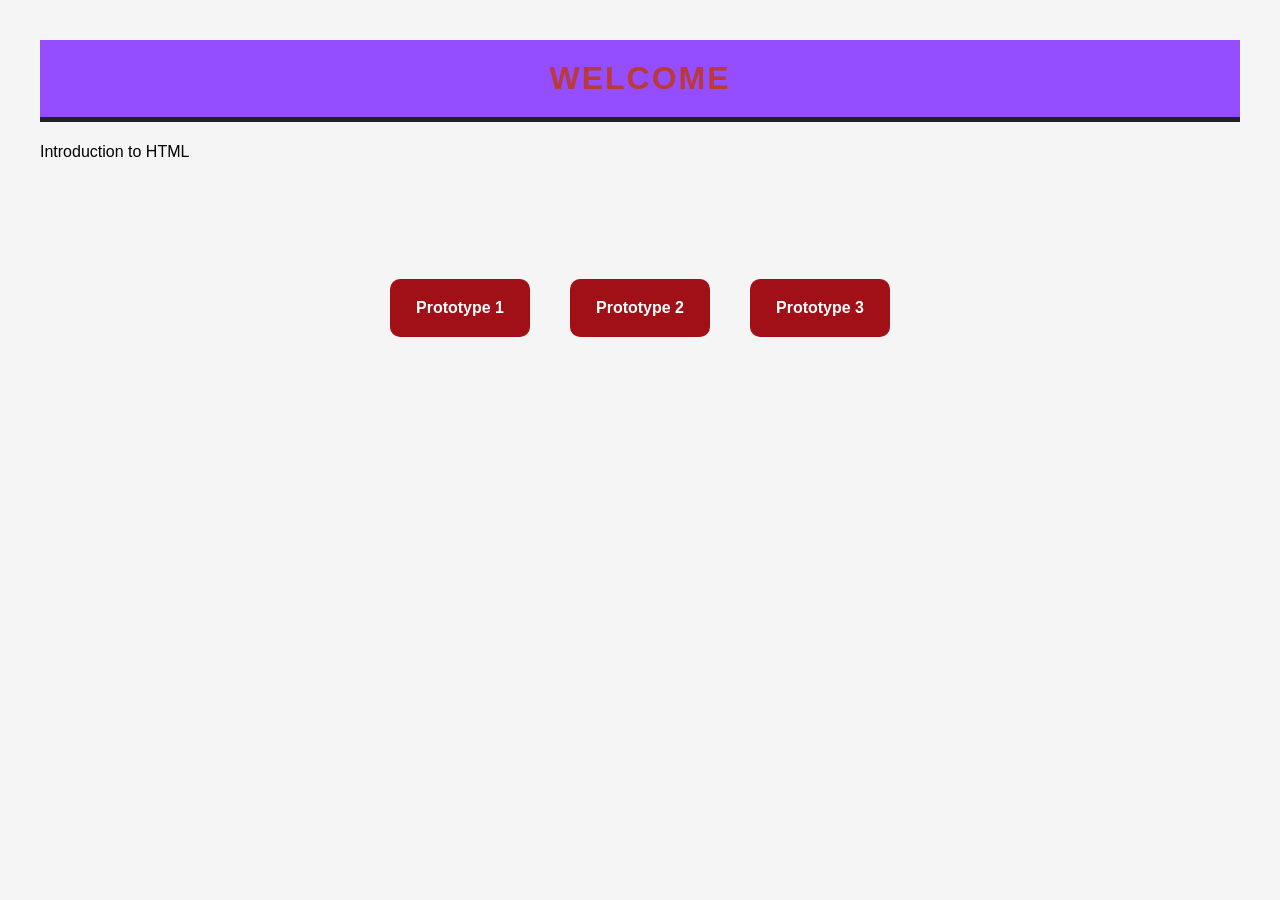
==== index.html @ c60ec123 "Palitha" ====
<!DOCTYPE html>
<html>
<head>
<title>Page 1</title>
<link rel='stylesheet' href='styles.css'>
</head>
<body>
<h1>Welcome</h1>
<p>Introduction to HTML</p>

<br><br>

<div class="link-container">
<p><a href='page2.html' class="link-box">Prototype 1</a></p>
<br>
<p><a href='page3.html' class="link-box">Prototype 2</a></p>
<br>
<p><a href='page4.html' class="link-box">Prototype 3</a></p>
</div>

</body>
</html>
---- styles.css ----
body {
    font-family: Arial, sans-serif;
    margin: 40px;
    background-color: #f5f5f5;
}

h1 {
    color: rgb(186, 57, 57);
    background-color: #944dff;
    text-align: center;
    padding: 20px;
    text-transform: uppercase;
    letter-spacing: 2px;
    border-bottom: 5px solid #222;
}

img {
    border-radius: 10px;
    margin-top: 10px;
}

a {
    text-decoration: none;
    color: white;
    background-color: #007BFF;
    padding: 8px 14px;
    border-radius: 6px;
}

a:hover {
    background-color: #0056b3;
}


.link-container {
    display: flex;              
    justify-content: center;   
    gap: 20px;                  
    margin-top: 50px;
}

.link-box {
    display: block;
    width: 100px;
    padding: 20px;
    text-align: center;
    background-color: #a21017;
    color: white;
    text-decoration: none;
    border-radius: 10px;
    font-weight: bold;
    transition: 0.3s;
}

.link-box:hover {
    background-color: #2c3e50;
}
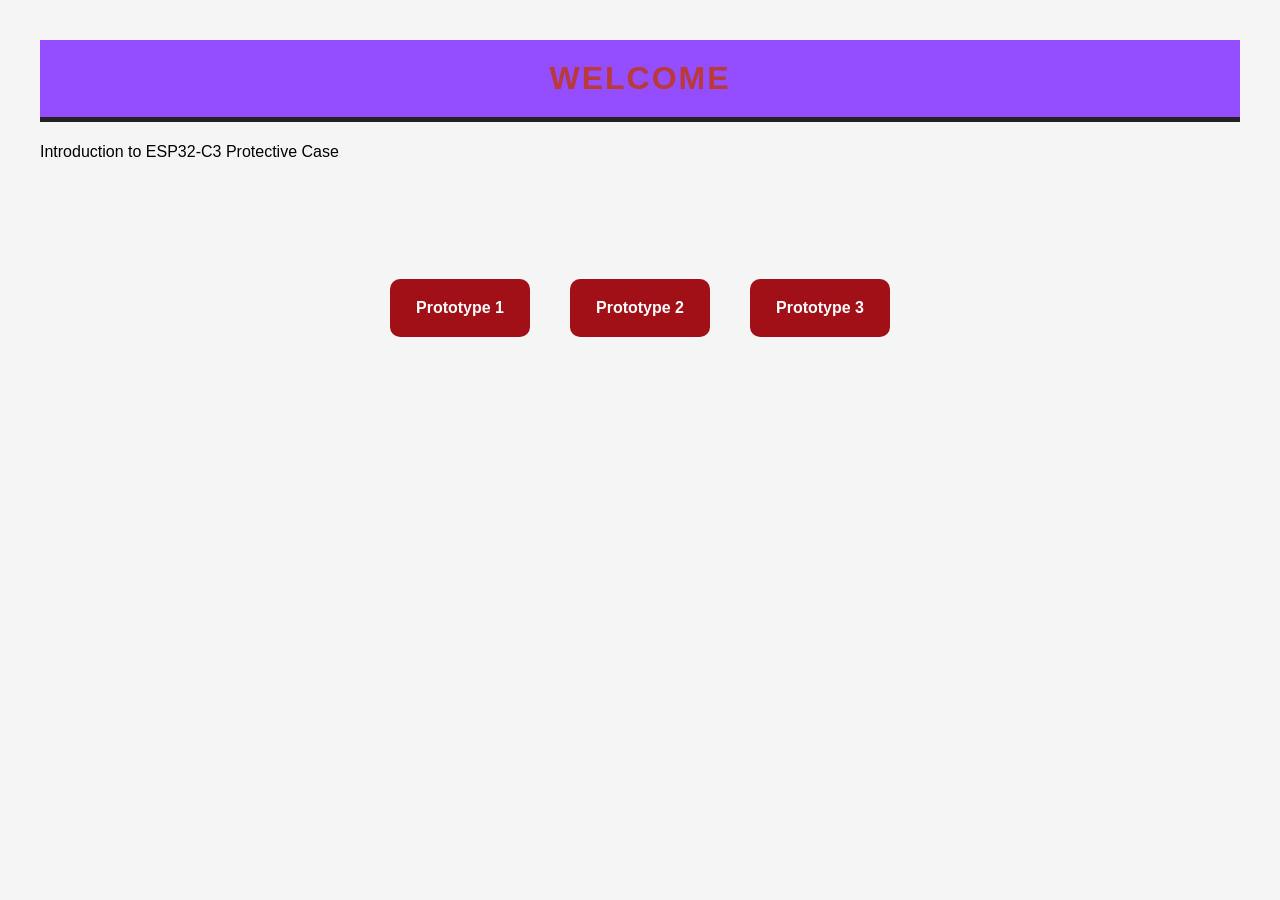
==== commit 4852863b: "change headder" ====
--- a/index.html
+++ b/index.html
@@ -6,7 +6,7 @@
 </head>
 <body>
 <h1>Welcome</h1>
-<p>Introduction to HTML</p>
+<p>Introduction to ESP32-C3 Protective Case</p>
 
 <br><br>
 
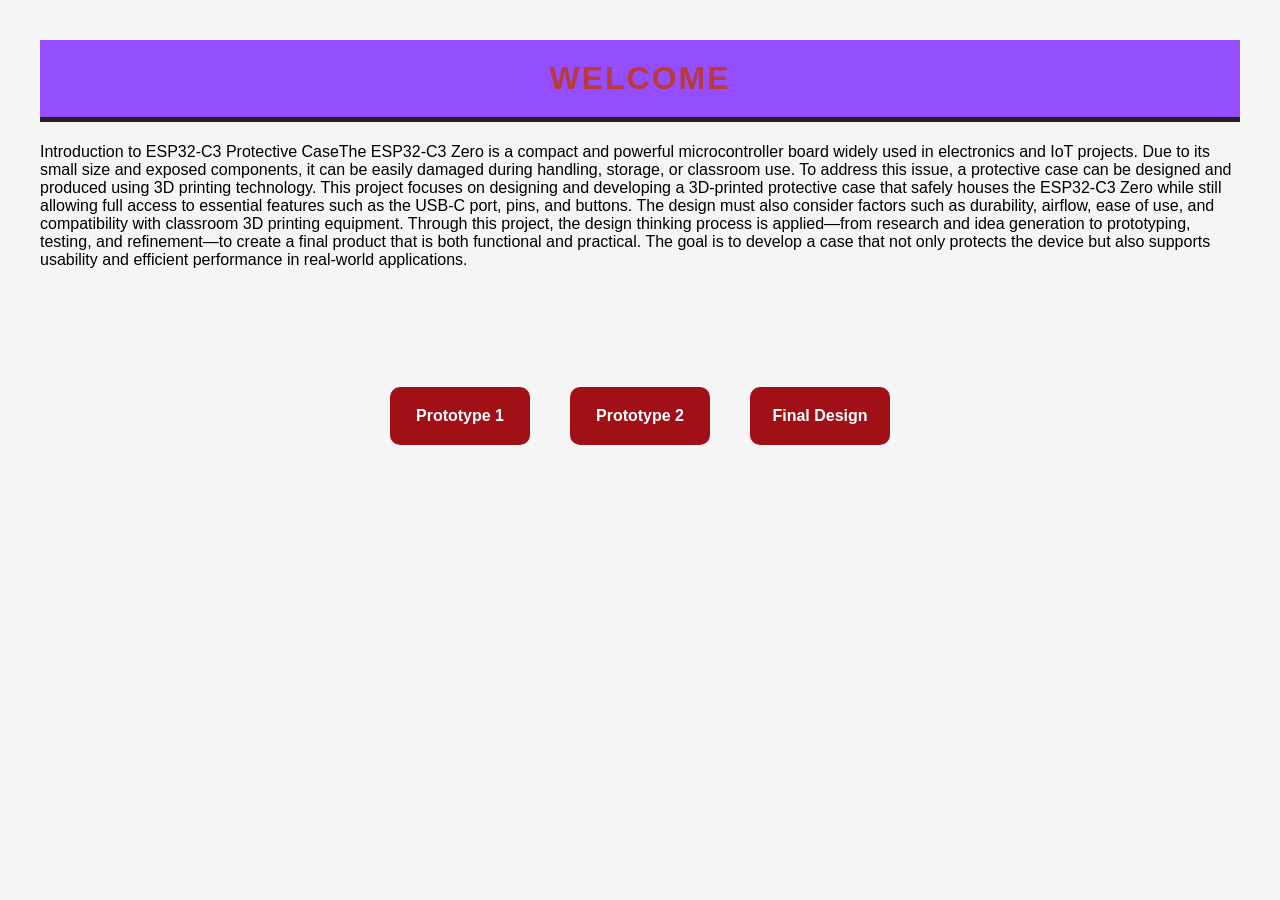
==== commit 4d01ae69: "edited1" ====
--- a/index.html
+++ b/index.html
@@ -6,7 +6,10 @@
 </head>
 <body>
 <h1>Welcome</h1>
-<p>Introduction to ESP32-C3 Protective Case</p>
+<p>Introduction to ESP32-C3 Protective CaseThe ESP32-C3 Zero is a compact and powerful microcontroller board widely used in electronics and IoT projects. Due to its small size and exposed components, it can be easily damaged during handling, storage, or classroom use. To address this issue, a protective case can be designed and produced using 3D printing technology.
+This project focuses on designing and developing a 3D-printed protective case that safely houses the ESP32-C3 Zero while still allowing full access to essential features such as the USB-C port, pins, and buttons. The design must also consider factors such as durability, airflow, ease of use, and compatibility with classroom 3D printing equipment.
+Through this project, the design thinking process is applied—from research and idea generation to prototyping, testing, and refinement—to create a final product that is both functional and practical. The goal is to develop a case that not only protects the device but also supports usability and efficient performance in real-world applications.
+</p>
 
 <br><br>
 
@@ -15,7 +18,7 @@
 <br>
 <p><a href='page3.html' class="link-box">Prototype 2</a></p>
 <br>
-<p><a href='page4.html' class="link-box">Prototype 3</a></p>
+<p><a href='page4.html' class="link-box">Final Design</a></p>
 </div>
 
 </body>
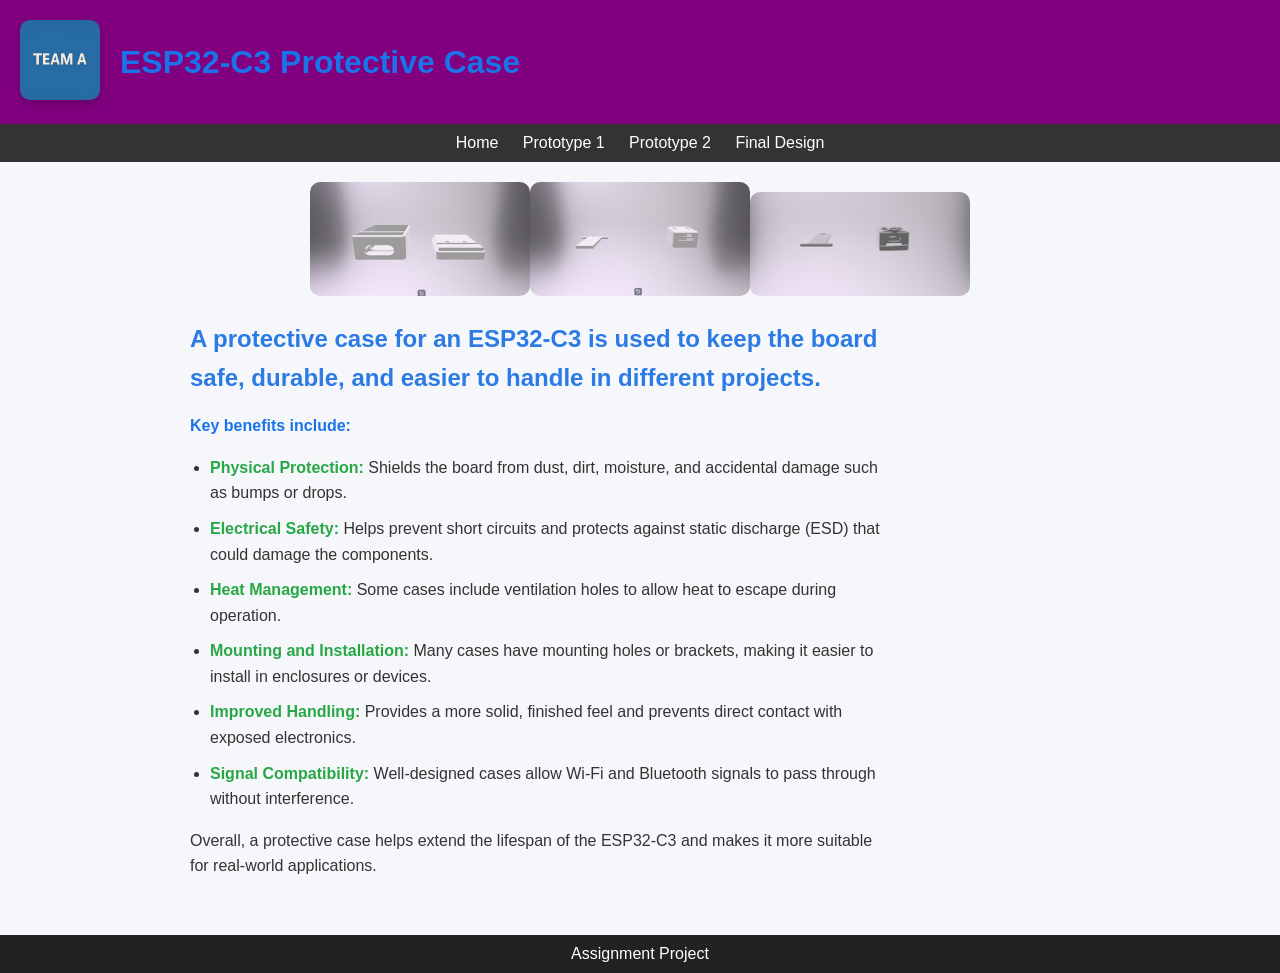
==== commit 316230f5: "Commit1" ====
--- a/index.html
+++ b/index.html
@@ -1,26 +1,95 @@
 <!DOCTYPE html>
 <html>
+
 <head>
-<title>Page 1</title>
-<link rel='stylesheet' href='styles.css'>
+    <title>Home</title>
+    <link rel="stylesheet" href="styles.css">
 </head>
+
+
 <body>
-<h1>Welcome</h1>
-<p>Introduction to ESP32-C3 Protective CaseThe ESP32-C3 Zero is a compact and powerful microcontroller board widely used in electronics and IoT projects. Due to its small size and exposed components, it can be easily damaged during handling, storage, or classroom use. To address this issue, a protective case can be designed and produced using 3D printing technology.
-This project focuses on designing and developing a 3D-printed protective case that safely houses the ESP32-C3 Zero while still allowing full access to essential features such as the USB-C port, pins, and buttons. The design must also consider factors such as durability, airflow, ease of use, and compatibility with classroom 3D printing equipment.
-Through this project, the design thinking process is applied—from research and idea generation to prototyping, testing, and refinement—to create a final product that is both functional and practical. The goal is to develop a case that not only protects the device but also supports usability and efficient performance in real-world applications.
-</p>
 
-<br><br>
 
-<div class="link-container">
-<p><a href='page2.html' class="link-box">Prototype 1</a></p>
-<br>
-<p><a href='page3.html' class="link-box">Prototype 2</a></p>
-<br>
-<p><a href='page4.html' class="link-box">Final Design</a></p>
-</div>
+    <header style="display: flex; align-items: center; padding: 20px; gap: 20px;">
 
+        <a href="index.html">
+            <img src="images/teamA.jpg" alt="Team A"
+                style="width:80px; border-radius:10px; box-shadow:0 4px 8px rgba(0,0,0,0.2);">
+        </a>
+
+        <h1 style="color:#1a73e8; margin: 0;">
+            ESP32-C3 Protective Case
+        </h1>
+
+    </header>
+    <nav>
+        <a href="index.html">Home</a>
+        <a href="prototype1.html">Prototype 1</a>
+        <a href="prototype2.html">Prototype 2</a>
+        <a href="final.html">Final Design</a>
+    </nav>
+    <div class="container">
+        <div class="image-row">
+            <img src="images/image1.jpg"><img src="images/image2.jpg"><img src="images/image3.jpg">
+        </div>
+
+
+        <div style="font-family: Arial, sans-serif; line-height: 1.6; color: #333; max-width: 700px;">
+
+            <h2 style="margin-bottom: 16px;">
+                A protective case for an <strong style="color: #2c7be5;">ESP32-C3</strong> is used to keep the board
+                safe, durable, and easier to handle in different projects.
+            </h2>
+
+            <p style="margin-bottom: 10px;">
+                <strong style="color: #1a73e8;">Key benefits include:</strong>
+            </p>
+
+            <ul style="padding-left: 20px; margin-bottom: 16px;">
+
+                <li style="margin-bottom: 10px;">
+                    <strong style="color: #28a745;">Physical Protection:</strong> Shields the board from dust, dirt,
+                    moisture, and accidental damage such as bumps or drops.
+                </li>
+
+                <li style="margin-bottom: 10px;">
+                    <strong style="color: #28a745;">Electrical Safety:</strong> Helps prevent short circuits and
+                    protects against static discharge (ESD) that could damage the components.
+                </li>
+
+                <li style="margin-bottom: 10px;">
+                    <strong style="color: #28a745;">Heat Management:</strong> Some cases include ventilation holes to
+                    allow heat to escape during operation.
+                </li>
+
+                <li style="margin-bottom: 10px;">
+                    <strong style="color: #28a745;">Mounting and Installation:</strong> Many cases have mounting holes
+                    or brackets, making it easier to install in enclosures or devices.
+                </li>
+
+                <li style="margin-bottom: 10px;">
+                    <strong style="color: #28a745;">Improved Handling:</strong> Provides a more solid, finished feel and
+                    prevents direct contact with exposed electronics.
+                </li>
+
+                <li style="margin-bottom: 10px;">
+                    <strong style="color: #28a745;">Signal Compatibility:</strong> Well-designed cases allow Wi-Fi and
+                    Bluetooth signals to pass through without interference.
+                </li>
+
+            </ul>
+
+            <p>
+                Overall, a protective case helps extend the lifespan of the ESP32-C3 and makes it more suitable for
+                real-world applications.
+            </p>
+
+        </div>
+
+
+
+    </div>
+    <footer>Assignment Project</footer>
 </body>
-</html>
 
+</html>
--- a/styles.css
+++ b/styles.css
@@ -1,58 +1,122 @@
 body {
-    font-family: Arial, sans-serif;
-    margin: 40px;
-    background-color: #f5f5f5;
+    font-family: Arial;
+    margin: 0;
+    background: #f4f4f4;
 }
 
-h1 {
-    color: rgb(186, 57, 57);
-    background-color: #944dff;
+header {
+    background: purple;
+    color: white;
     text-align: center;
     padding: 20px;
-    text-transform: uppercase;
-    letter-spacing: 2px;
-    border-bottom: 5px solid #222;
 }
 
-img {
-    border-radius: 10px;
-    margin-top: 10px;
+nav {
+    text-align: center;
+    background: #333;
+    padding: 10px;
 }
 
-a {
+nav a {
+    color: white;
+    margin: 10px;
     text-decoration: none;
-    color: white;
-    background-color: #007BFF;
-    padding: 8px 14px;
-    border-radius: 6px;
 }
 
-a:hover {
-    background-color: #0056b3;
+nav a:hover {
+    color: yellow;
+}
+
+.container {
+    padding: 20px;
+    max-width: 900px;
+    margin: auto;
+}
+
+.image-row {
+    text-align: center;
+}
+
+.image-row img {
+    width: 220px;
+    border-radius: 10px;
+}
+
+footer {
+    background: #222;
+    color: white;
+    text-align: center;
+    padding: 10px;
+    margin-top: 20px;
+}
+
+table {
+    width: 100%;
+    border-collapse: collapse;
+    margin-top: 20px;
+}
+
+td,
+th {
+    border: 1px solid black;
+    padding: 10px;
+    text-align: center;
+}
+
+th {
+    background: #555;
+    color: white;
 }
 
 
-.link-container {
-    display: flex;              
-    justify-content: center;   
-    gap: 20px;                  
-    margin-top: 50px;
-}
+body {
+      font-family: Arial, sans-serif;
+      margin: 0;
+      background-color: #f5f7fa;
+      color: #333;
+    }
 
-.link-box {
-    display: block;
-    width: 100px;
-    padding: 20px;
-    text-align: center;
-    background-color: #a21017;
-    color: white;
-    text-decoration: none;
-    border-radius: 10px;
-    font-weight: bold;
-    transition: 0.3s;
-}
+    .container {
+      max-width: 900px;
+      margin: auto;
+      padding: 20px;
+    }
 
-.link-box:hover {
-    background-color: #2c3e50;
-}
+    .card {
+      background: white;
+      border-radius: 12px;
+      padding: 20px;
+      margin-bottom: 20px;
+      box-shadow: 0 4px 10px rgba(0,0,0,0.08);
+    }
 
+    h1 {
+      text-align: center;
+      color: #1a73e8;
+    }
+
+    h2 {
+      color: #2c7be5;
+      margin-bottom: 10px;
+    }
+
+    ul {
+      padding-left: 20px;
+    }
+
+    li {
+      margin-bottom: 10px;
+    }
+
+    .step {
+      margin-bottom: 15px;
+      padding: 10px;
+      border-left: 4px solid #28a745;
+      background-color: #f0fdf4;
+      border-radius: 6px;
+    }
+
+    .issue {
+      border-left: 4px solid #dc3545;
+      background-color: #fff5f5;
+    }
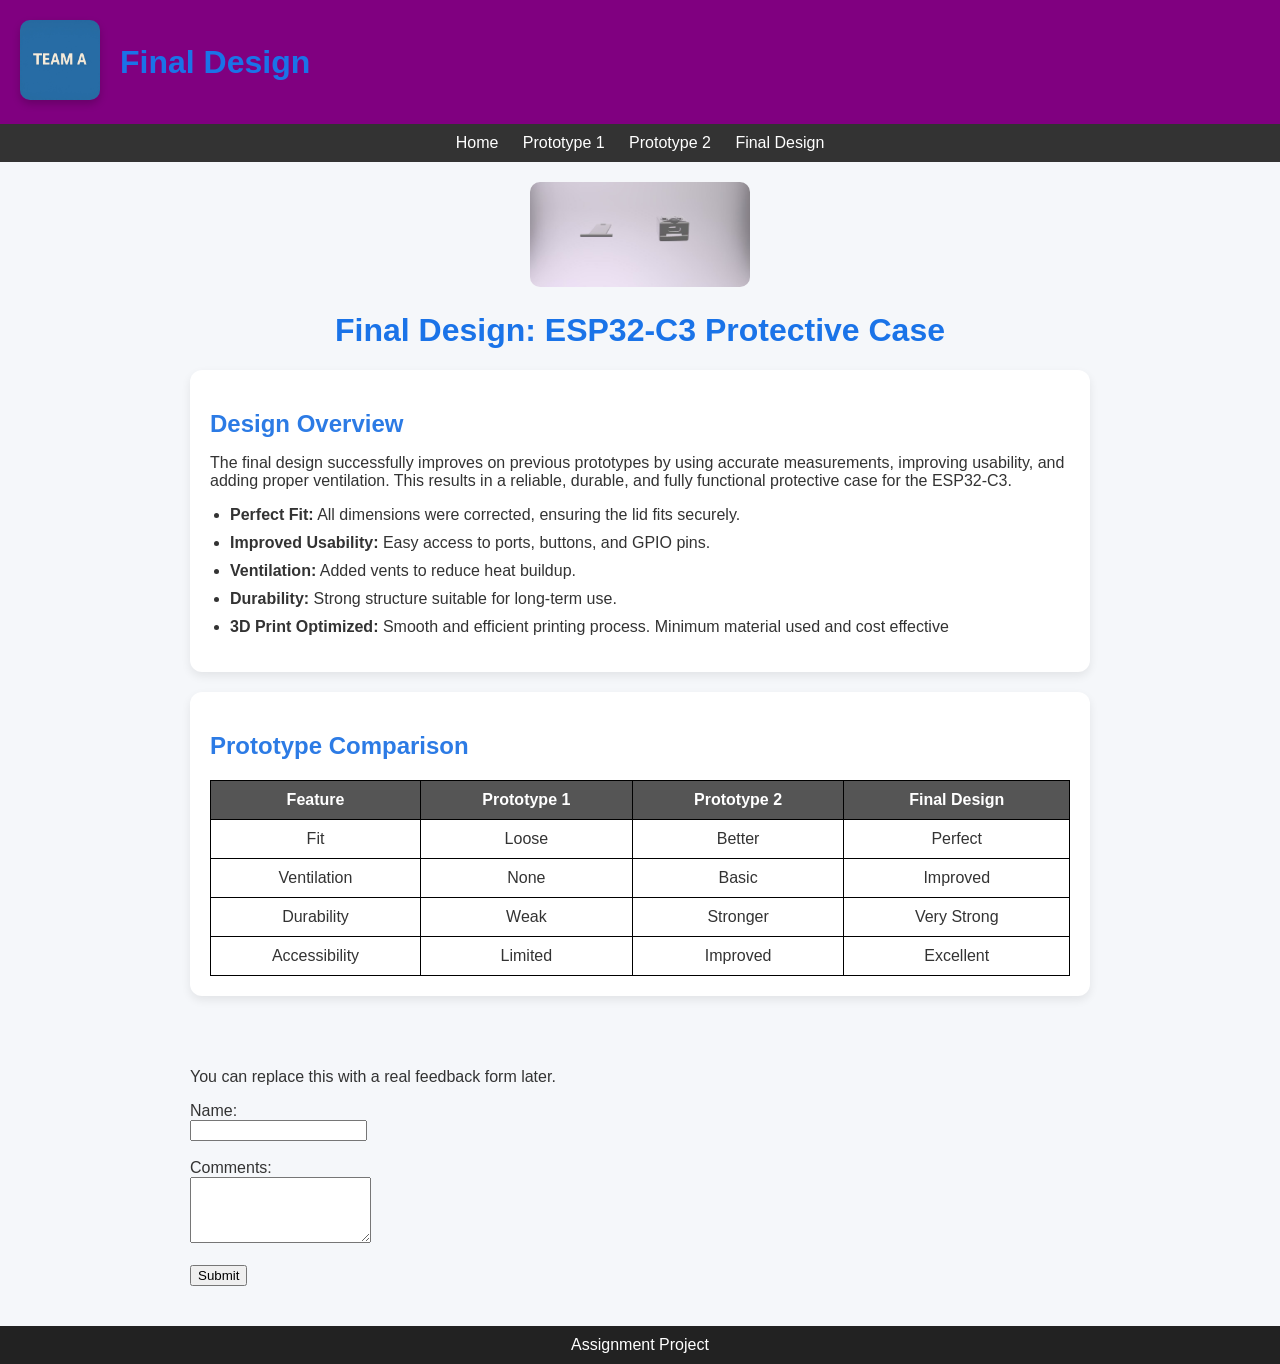
==== commit 3378584d: "Update index.html" ====
--- a/index.html
+++ b/index.html
@@ -2,13 +2,11 @@
 <html>
 
 <head>
-    <title>Home</title>
+    <title>Final Design</title>
     <link rel="stylesheet" href="styles.css">
 </head>
 
-
 <body>
-
 
     <header style="display: flex; align-items: center; padding: 20px; gap: 20px;">
 
@@ -18,78 +16,104 @@
         </a>
 
         <h1 style="color:#1a73e8; margin: 0;">
-            ESP32-C3 Protective Case
+            Final Design
         </h1>
 
     </header>
-    <nav>
-        <a href="index.html">Home</a>
-        <a href="prototype1.html">Prototype 1</a>
-        <a href="prototype2.html">Prototype 2</a>
-        <a href="final.html">Final Design</a>
-    </nav>
-    <div class="container">
-        <div class="image-row">
-            <img src="images/image1.jpg"><img src="images/image2.jpg"><img src="images/image3.jpg">
-        </div>
 
+        <nav>
+            <a href="index.html">Home</a>
+            <a href="prototype1.html">Prototype 1</a>
+            <a href="prototype2.html">Prototype 2</a>
+            <a href="final.html">Final Design</a>
+        </nav>
+        <div class="container">
 
-        <div style="font-family: Arial, sans-serif; line-height: 1.6; color: #333; max-width: 700px;">
+            <div class="image-row">
+                <img src="images/image3.jpg">
+            </div>
 
-            <h2 style="margin-bottom: 16px;">
-                A protective case for an <strong style="color: #2c7be5;">ESP32-C3</strong> is used to keep the board
-                safe, durable, and easier to handle in different projects.
-            </h2>
+            <h1>Final Design: ESP32-C3 Protective Case</h1>
 
-            <p style="margin-bottom: 10px;">
-                <strong style="color: #1a73e8;">Key benefits include:</strong>
-            </p>
+            <!-- Final Design Overview -->
+            <div class="card">
+                <h2>Design Overview</h2>
 
-            <ul style="padding-left: 20px; margin-bottom: 16px;">
+                <p>
+                    The final design successfully improves on previous prototypes by using accurate measurements,
+                    improving usability, and adding proper ventilation. This results in a reliable, durable, and
+                    fully functional protective case for the ESP32-C3.
+                </p>
 
-                <li style="margin-bottom: 10px;">
-                    <strong style="color: #28a745;">Physical Protection:</strong> Shields the board from dust, dirt,
-                    moisture, and accidental damage such as bumps or drops.
-                </li>
+                <ul>
+                    <li><strong>Perfect Fit:</strong> All dimensions were corrected, ensuring the lid fits securely.
+                    </li>
+                    <li><strong>Improved Usability:</strong> Easy access to ports, buttons, and GPIO pins.</li>
+                    <li><strong>Ventilation:</strong> Added vents to reduce heat buildup.</li>
+                    <li><strong>Durability:</strong> Strong structure suitable for long-term use.</li>
+                    <li><strong>3D Print Optimized:</strong> Smooth and efficient printing process. Minimum material
+                        used and cost effective</li>
+                </ul>
+            </div>
 
-                <li style="margin-bottom: 10px;">
-                    <strong style="color: #28a745;">Electrical Safety:</strong> Helps prevent short circuits and
-                    protects against static discharge (ESD) that could damage the components.
-                </li>
+            <!-- Comparison Table -->
+            <div class="card">
+                <h2>Prototype Comparison</h2>
 
-                <li style="margin-bottom: 10px;">
-                    <strong style="color: #28a745;">Heat Management:</strong> Some cases include ventilation holes to
-                    allow heat to escape during operation.
-                </li>
+                <table>
+                    <tr>
+                        <th>Feature</th>
+                        <th>Prototype 1</th>
+                        <th>Prototype 2</th>
+                        <th>Final Design</th>
+                    </tr>
 
-                <li style="margin-bottom: 10px;">
-                    <strong style="color: #28a745;">Mounting and Installation:</strong> Many cases have mounting holes
-                    or brackets, making it easier to install in enclosures or devices.
-                </li>
+                    <tr>
+                        <td>Fit</td>
+                        <td class="bad">Loose</td>
+                        <td class="mid">Better</td>
+                        <td class="good">Perfect</td>
+                    </tr>
 
-                <li style="margin-bottom: 10px;">
-                    <strong style="color: #28a745;">Improved Handling:</strong> Provides a more solid, finished feel and
-                    prevents direct contact with exposed electronics.
-                </li>
+                    <tr>
+                        <td>Ventilation</td>
+                        <td class="bad">None</td>
+                        <td class="mid">Basic</td>
+                        <td class="good">Improved</td>
+                    </tr>
 
-                <li style="margin-bottom: 10px;">
-                    <strong style="color: #28a745;">Signal Compatibility:</strong> Well-designed cases allow Wi-Fi and
-                    Bluetooth signals to pass through without interference.
-                </li>
+                    <tr>
+                        <td>Durability</td>
+                        <td class="bad">Weak</td>
+                        <td class="mid">Stronger</td>
+                        <td class="good">Very Strong</td>
+                    </tr>
 
-            </ul>
+                    <tr>
+                        <td>Accessibility</td>
+                        <td class="bad">Limited</td>
+                        <td class="mid">Improved</td>
+                        <td class="good">Excellent</td>
+                    </tr>
 
-            <p>
-                Overall, a protective case helps extend the lifespan of the ESP32-C3 and makes it more suitable for
-                real-world applications.
-            </p>
+                </table>
+
+            </div>
+
+            <br /> <br />
+            <div>
+
+                <p>You can replace this with a real feedback form later.</p>
+                <form>
+                    <label>Name:</label><br><input type="text"><br><br>
+                    <label>Comments:</label><br><textarea rows="4"></textarea><br><br>
+                    <button type="submit">Submit</button>
+                </form>
+
+            </div>
 
         </div>
-
-
-
-    </div>
-    <footer>Assignment Project</footer>
+        <footer>Assignment Project</footer>
 </body>
 
-</html>+</html>
